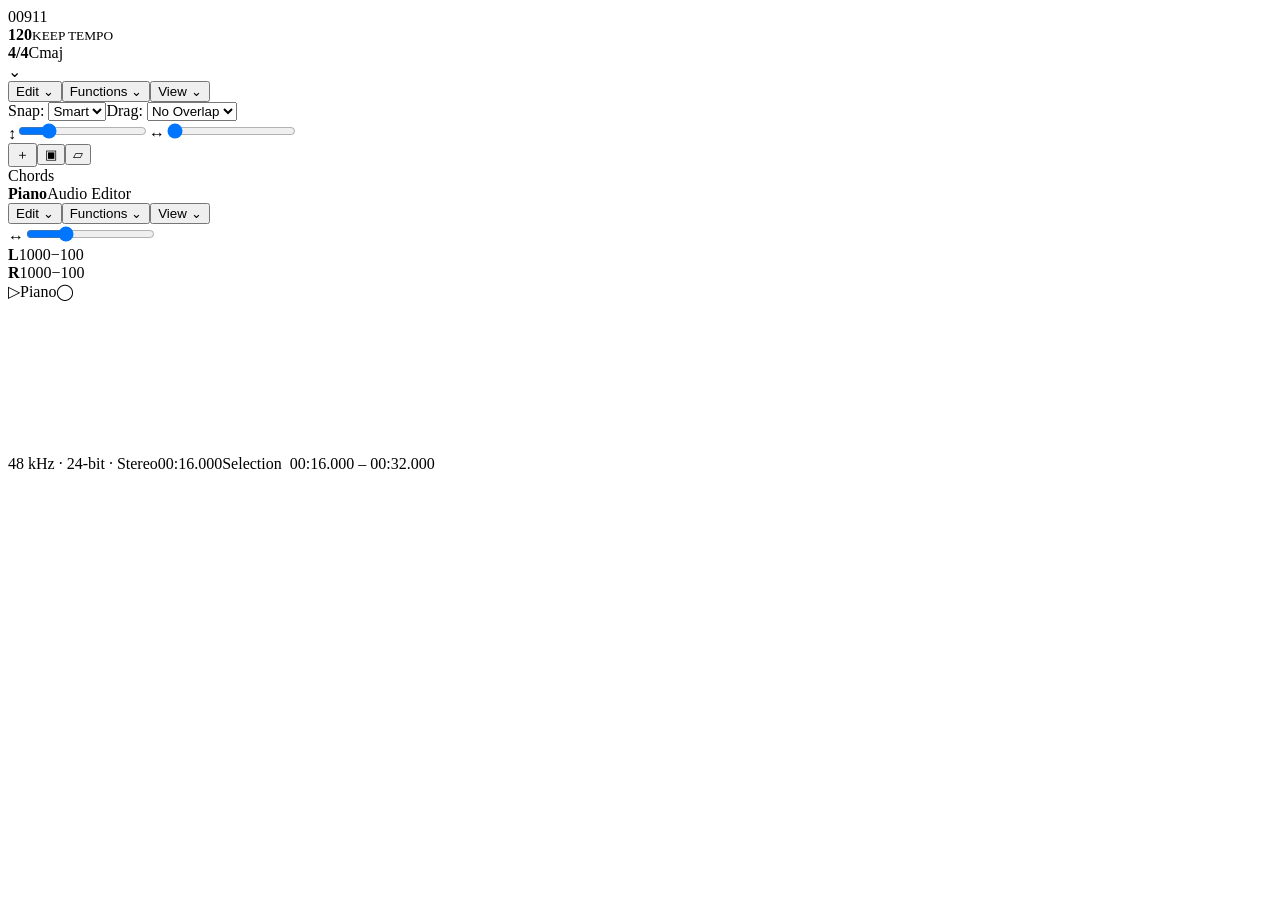
==== music_studio/web/mac-logic-preview.html @ 37bfd479 "Build current Logic reference as a separate visual-only Studio preview" ====
<!doctype html>
<html lang="en"><head><meta charset="utf-8"><meta name="viewport" content="width=device-width,initial-scale=1"><meta name="color-scheme" content="light dark"><title>Blaze — Studio visual preview</title><link rel="stylesheet" href="/mac-logic-preview.css"></head>
<body data-visual-prototype="true"><main id="logic-preview" aria-label="Blaze Studio visual prototype">
<header class="control-bar">
 <div class="window-tools"><div class="tool-group" id="navigation-tools"></div><div class="tool-group" id="workspace-tools"></div></div>
 <div class="transport tool-group" id="transport"></div>
 <div class="lcd" aria-label="Project position and tempo"><div class="position"><span class="dim">00</span><span id="position-bar">9</span><span>1</span><span class="subdivision">1</span></div><div class="tempo"><b>120</b><small>KEEP TEMPO</small></div><div class="signature"><b>4/4</b><span>Cmaj</span></div><span class="lcd-chevron">⌄</span></div>
 <div class="tool-group timing-tools" id="timing-tools"></div>
 <div class="output-section"><div class="output-meter" role="img" aria-label="Illustrative output meter"><i></i><i></i><span></span></div></div>
 <div class="tool-group browser-tools" id="browser-tools"></div>
</header>
<nav class="workspace-bar" aria-label="Workspace appearance controls"><div class="menu-group"><button data-menu="edit">Edit <span>⌄</span></button><button data-menu="functions">Functions <span>⌄</span></button><button data-menu="view">View <span>⌄</span></button></div><div class="tool-group view-tools" id="view-tools"></div><div class="tool-group pointer-tools" id="pointer-tools"></div><div class="snap-controls"><label>Snap: <select aria-label="Visual snap setting"><option>Smart</option><option>Bar</option><option>Beat</option></select></label><label>Drag: <select aria-label="Visual drag setting"><option>No Overlap</option><option>Overlap</option></select></label></div><div class="zoom-controls"><span>↕</span><input type="range" aria-label="Track visual height" min="36" max="76" value="44"><span>↔</span><input type="range" aria-label="Timeline visual zoom" min="1" max="4" value="1"></div></nav>
<section class="arrangement" aria-label="Illustrative arrangement">
 <div class="track-list-tools"><button id="add-track" aria-label="Add track appearance">＋</button><button id="duplicate-track" aria-label="Duplicate track appearance">▣</button><span></span><button id="show-editor" aria-label="Show or hide lower editor" aria-pressed="true">▱</button></div>
 <div id="project-ruler" class="ruler"></div>
 <div class="chord-label">Chords</div><div id="chord-lane"></div>
 <div id="track-headers" aria-label="Track headers"></div><div id="regions" aria-label="Illustrative audio regions"><div class="playhead" id="project-playhead"></div></div>
</section>
<section class="audio-editor" aria-label="Audio editor appearance">
 <header class="editor-heading"><strong id="editor-track">Piano</strong><span>Audio Editor</span><div class="editor-heading-tools tool-group" id="editor-heading-tools"></div></header>
 <nav class="editor-toolbar" aria-label="Editor appearance controls"><div class="menu-group"><button data-menu="editor-edit">Edit <span>⌄</span></button><button data-menu="editor-functions">Functions <span>⌄</span></button><button data-menu="editor-view">View <span>⌄</span></button></div><div id="editor-tools" class="tool-group"></div><div class="editor-zoom"><span>↔</span><input type="range" aria-label="Editor visual zoom" min="1" max="8" value="3"></div></nav>
 <div class="editor-body"><div class="amplitude"><div><b>L</b><span>100</span><span>0</span><span>−100</span></div><div><b>R</b><span>100</span><span>0</span><span>−100</span></div></div><div class="editor-wave-area"><div id="editor-ruler" class="ruler"></div><div class="editor-region-caption"><span>▷</span><span id="editor-caption">Piano</span><span>◯</span></div><div class="wave-surface"><canvas id="editor-wave" aria-label="Illustrative stereo waveform"></canvas><div id="wave-selection"><i></i><i></i></div><div id="editor-playhead" class="playhead"></div></div></div></div>
 <footer><span>48 kHz · 24-bit · Stereo</span><span id="visual-time">00:16.000</span><span>Selection&nbsp; 00:16.000 – 00:32.000</span></footer>
</section>
<div class="appearance-menu" id="appearance-menu" hidden></div>
</main><script src="/mac-logic-preview.js"></script></body></html>
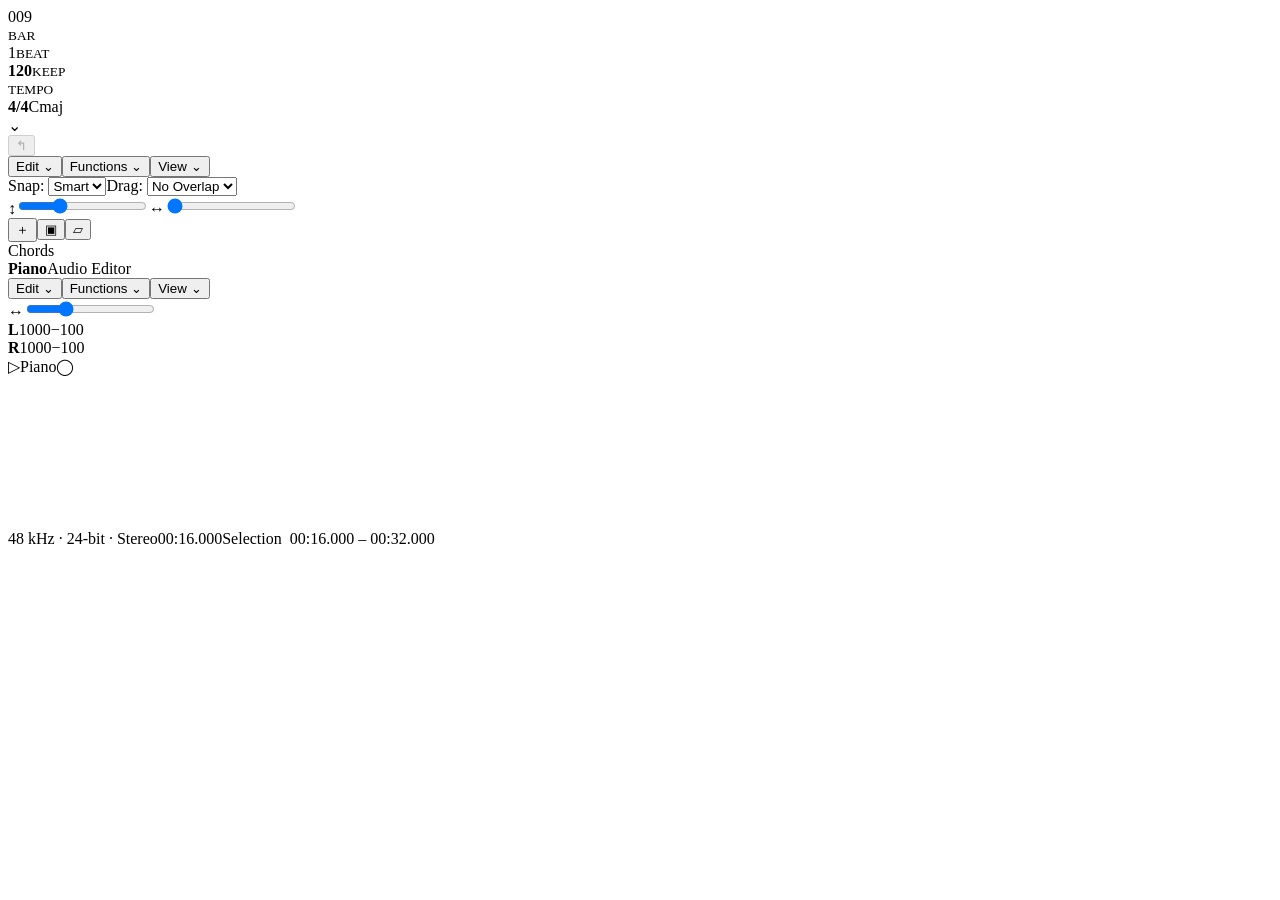
==== commit 9cf621ee: "Match Studio chrome and stereo arrangement to current Logic references" ====
--- a/music_studio/web/mac-logic-preview.html
+++ b/music_studio/web/mac-logic-preview.html
@@ -4,12 +4,12 @@
 <header class="control-bar">
  <div class="window-tools"><div class="tool-group" id="navigation-tools"></div><div class="tool-group" id="workspace-tools"></div></div>
  <div class="transport tool-group" id="transport"></div>
- <div class="lcd" aria-label="Project position and tempo"><div class="position"><span class="dim">00</span><span id="position-bar">9</span><span>1</span><span class="subdivision">1</span></div><div class="tempo"><b>120</b><small>KEEP TEMPO</small></div><div class="signature"><b>4/4</b><span>Cmaj</span></div><span class="lcd-chevron">⌄</span></div>
+ <div class="lcd" aria-label="Project position and tempo"><div class="position"><div class="position-measure"><div><span class="dim" id="position-padding">00</span><span id="position-bar">9</span></div><small>BAR</small></div><div class="position-beat"><span id="position-beat">1</span><small>BEAT</small></div></div><div class="tempo"><b>120</b><small>KEEP<br>TEMPO</small></div><div class="signature"><b>4/4</b><span>Cmaj</span></div><span class="lcd-chevron">⌄</span></div>
  <div class="tool-group timing-tools" id="timing-tools"></div>
  <div class="output-section"><div class="output-meter" role="img" aria-label="Illustrative output meter"><i></i><i></i><span></span></div></div>
  <div class="tool-group browser-tools" id="browser-tools"></div>
 </header>
-<nav class="workspace-bar" aria-label="Workspace appearance controls"><div class="menu-group"><button data-menu="edit">Edit <span>⌄</span></button><button data-menu="functions">Functions <span>⌄</span></button><button data-menu="view">View <span>⌄</span></button></div><div class="tool-group view-tools" id="view-tools"></div><div class="tool-group pointer-tools" id="pointer-tools"></div><div class="snap-controls"><label>Snap: <select aria-label="Visual snap setting"><option>Smart</option><option>Bar</option><option>Beat</option></select></label><label>Drag: <select aria-label="Visual drag setting"><option>No Overlap</option><option>Overlap</option></select></label></div><div class="zoom-controls"><span>↕</span><input type="range" aria-label="Track visual height" min="36" max="76" value="44"><span>↔</span><input type="range" aria-label="Timeline visual zoom" min="1" max="4" value="1"></div></nav>
+<nav class="workspace-bar" aria-label="Workspace appearance controls"><button class="workspace-up" disabled aria-label="Parent track level unavailable">↰</button><div class="menu-group"><button data-menu="edit">Edit <span>⌄</span></button><button data-menu="functions">Functions <span>⌄</span></button><button data-menu="view">View <span>⌄</span></button></div><div class="tool-group view-tools" id="view-tools"></div><div class="tool-group pointer-tools" id="pointer-tools"></div><div class="snap-controls"><label>Snap: <select aria-label="Visual snap setting"><option>Smart</option><option>Bar</option><option>Beat</option></select></label><label>Drag: <select aria-label="Visual drag setting"><option>No Overlap</option><option>Overlap</option></select></label></div><div class="tool-group display-tools" id="display-tools"></div><div class="zoom-controls"><span>↕</span><input type="range" aria-label="Track visual height" min="36" max="76" value="48"><span>↔</span><input type="range" aria-label="Timeline visual zoom" min="1" max="4" value="1"></div></nav>
 <section class="arrangement" aria-label="Illustrative arrangement">
  <div class="track-list-tools"><button id="add-track" aria-label="Add track appearance">＋</button><button id="duplicate-track" aria-label="Duplicate track appearance">▣</button><span></span><button id="show-editor" aria-label="Show or hide lower editor" aria-pressed="true">▱</button></div>
  <div id="project-ruler" class="ruler"></div>
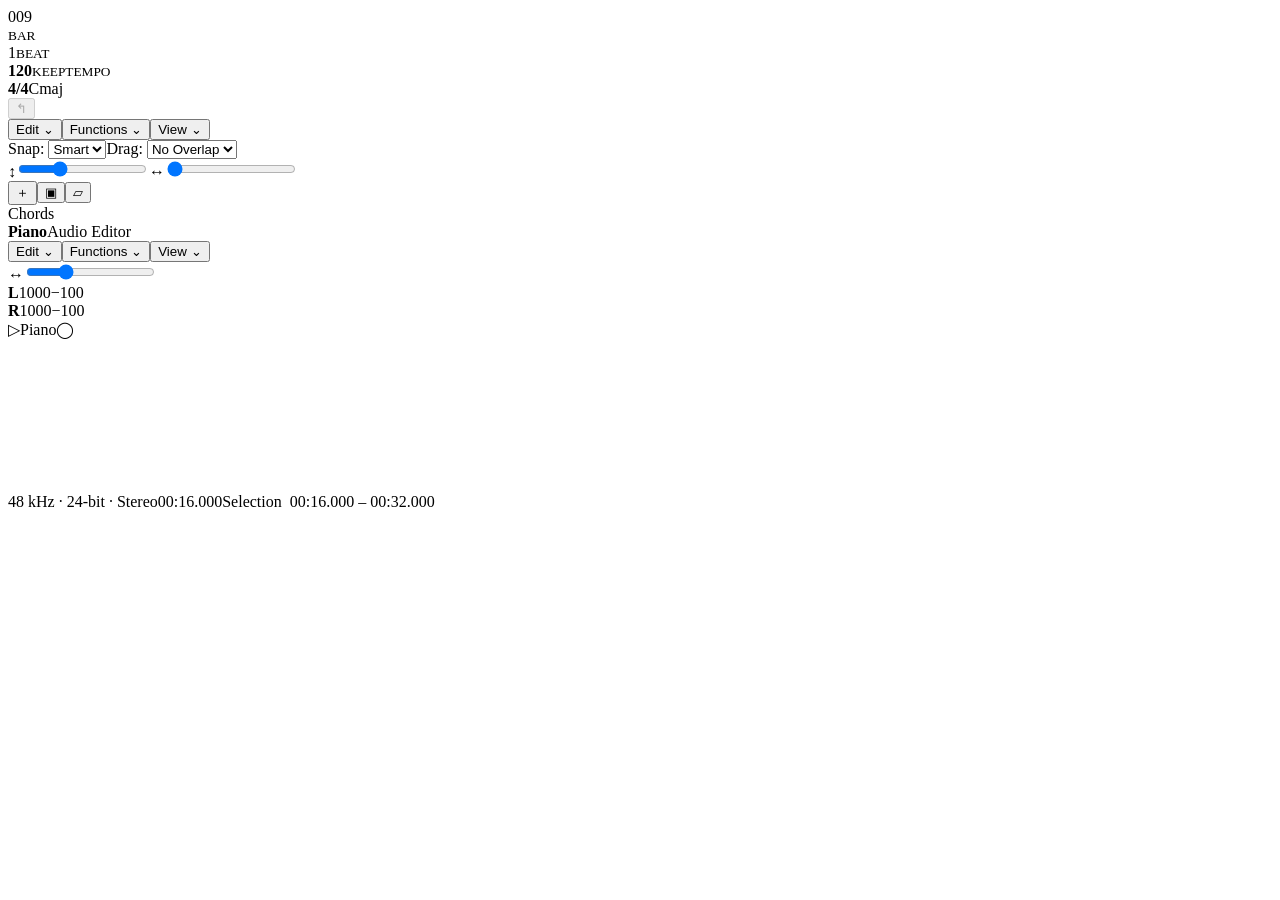
==== commit 07b1bbb9: "Refine Mac Studio control-bar grouping and alignment" ====
--- a/music_studio/web/mac-logic-preview.html
+++ b/music_studio/web/mac-logic-preview.html
@@ -4,8 +4,8 @@
 <header class="control-bar">
  <div class="window-tools"><div class="tool-group" id="navigation-tools"></div><div class="tool-group" id="workspace-tools"></div></div>
  <div class="transport tool-group" id="transport"></div>
- <div class="lcd" aria-label="Project position and tempo"><div class="position"><div class="position-measure"><div><span class="dim" id="position-padding">00</span><span id="position-bar">9</span></div><small>BAR</small></div><div class="position-beat"><span id="position-beat">1</span><small>BEAT</small></div></div><div class="tempo"><b>120</b><small>KEEP<br>TEMPO</small></div><div class="signature"><b>4/4</b><span>Cmaj</span></div><span class="lcd-chevron">⌄</span></div>
- <div class="tool-group timing-tools" id="timing-tools"></div>
+ <div class="lcd" aria-label="Project position and tempo"><div class="position"><div class="position-measure"><div><span class="dim" id="position-padding">00</span><span id="position-bar">9</span></div><small>BAR</small></div><div class="position-beat"><span id="position-beat">1</span><small>BEAT</small></div></div><div class="tempo"><b>120</b><small><span>KEEP</span><span>TEMPO</span></small></div><div class="signature"><b>4/4</b><span>Cmaj</span></div><span class="lcd-chevron" aria-hidden="true"></span></div>
+ <div class="timing-tools" id="timing-tools"><div class="tool-group" id="monitoring-tools" role="group" aria-label="Monitoring controls"></div><div class="tool-group" id="tempo-tools" role="group" aria-label="Count-in and metronome"></div></div>
  <div class="output-section"><div class="output-meter" role="img" aria-label="Illustrative output meter"><i></i><i></i><span></span></div></div>
  <div class="tool-group browser-tools" id="browser-tools"></div>
 </header>
